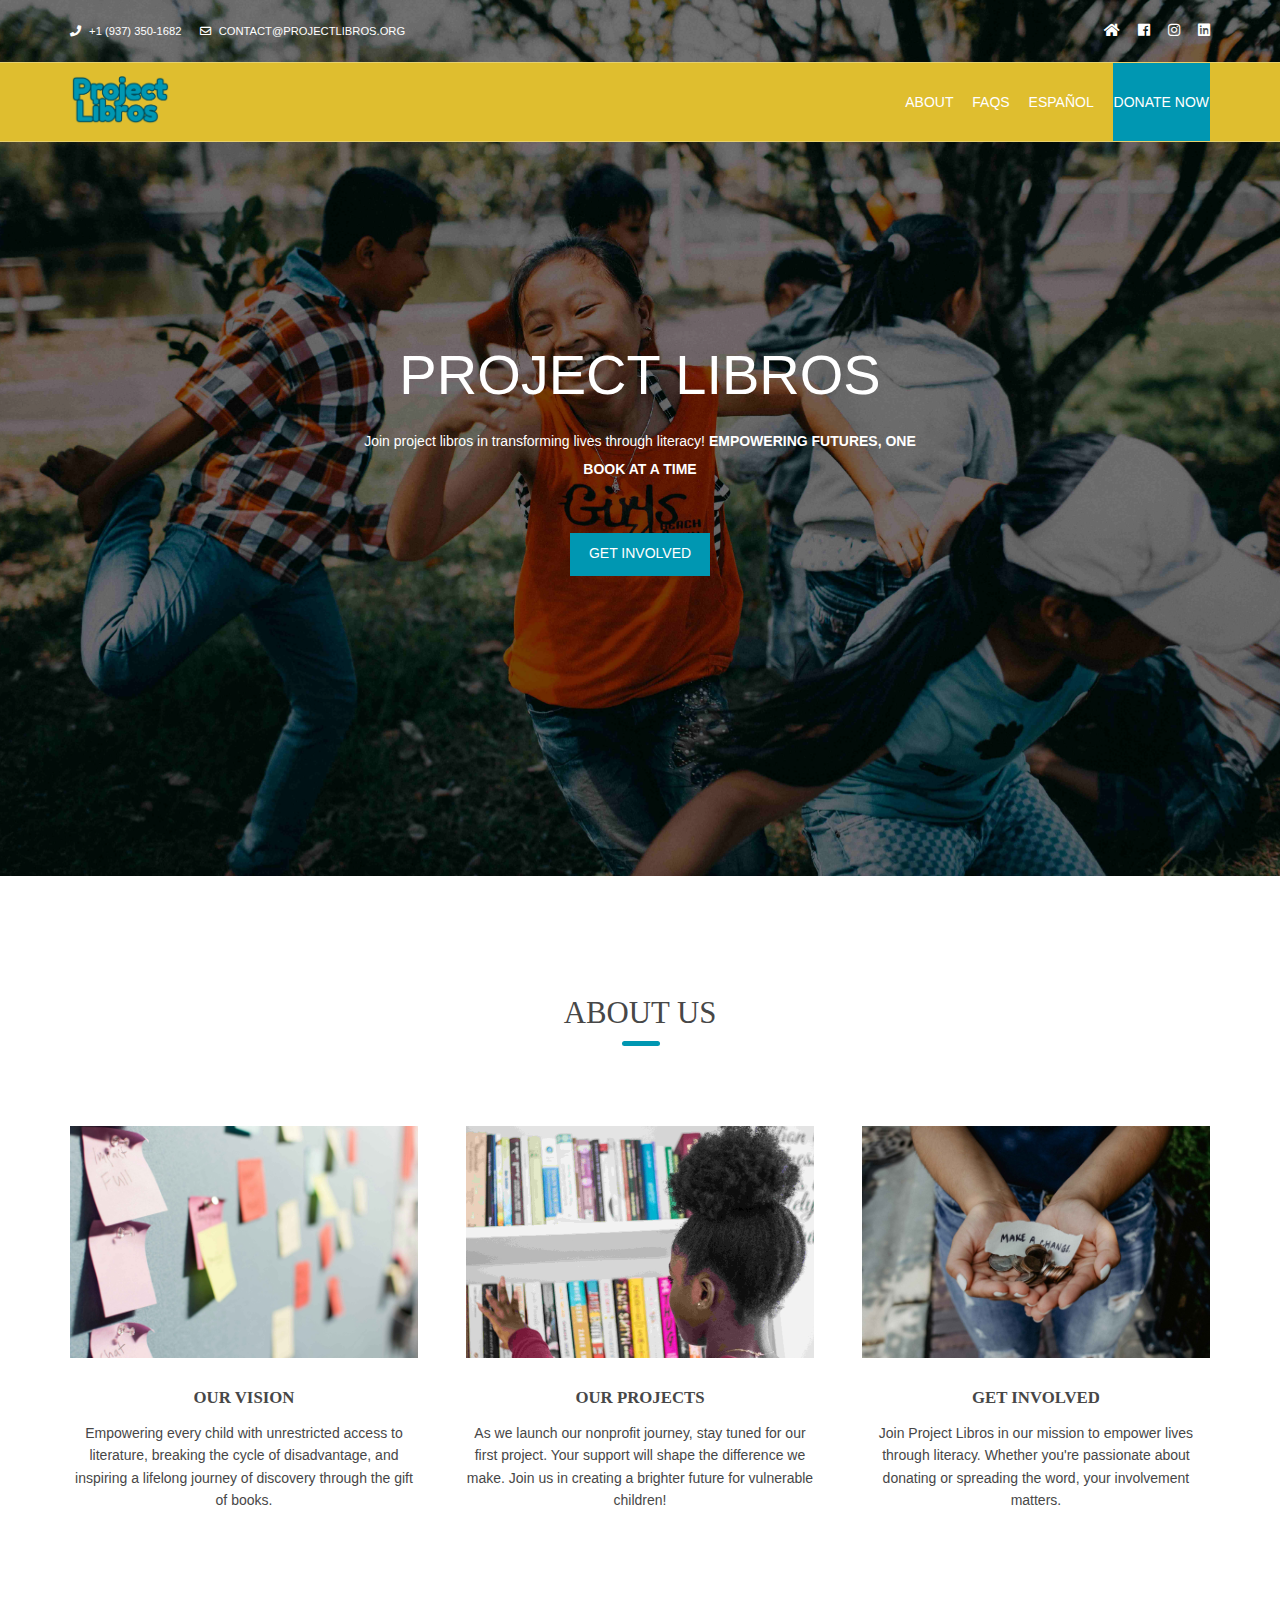
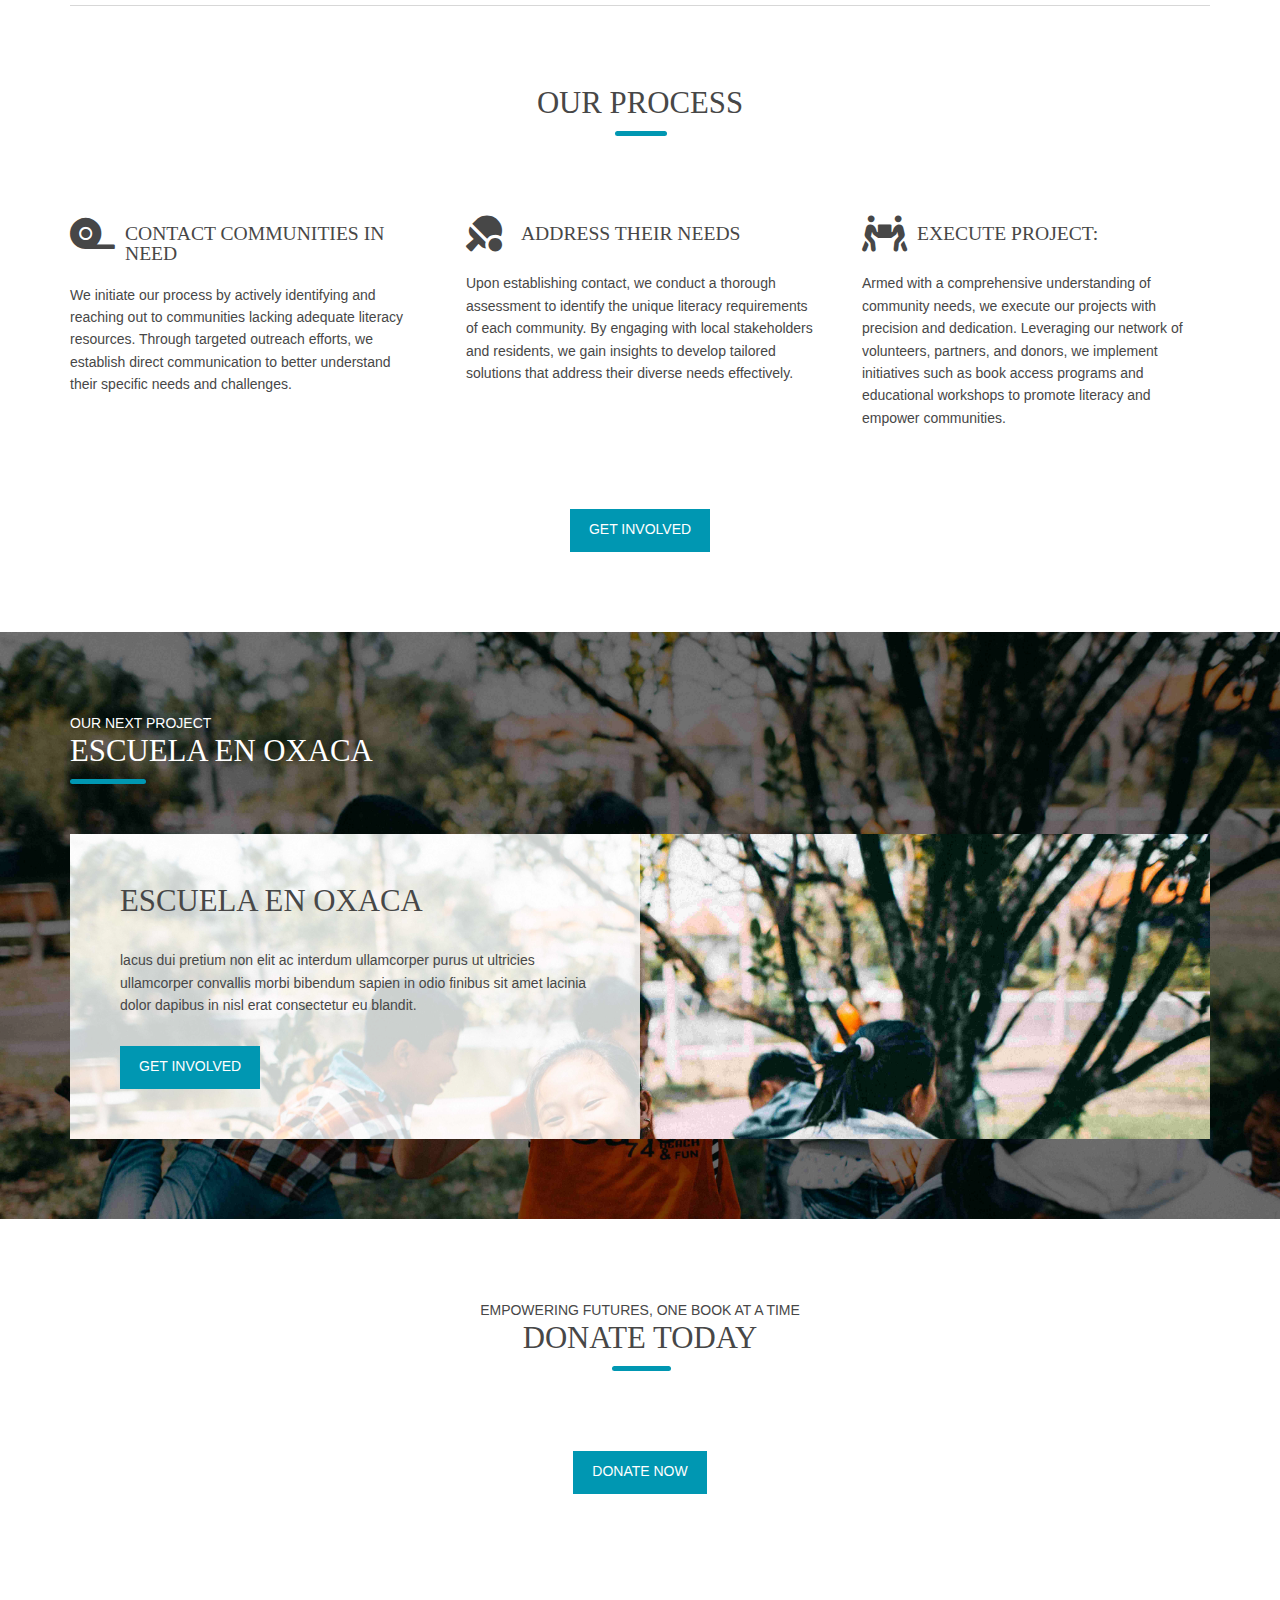
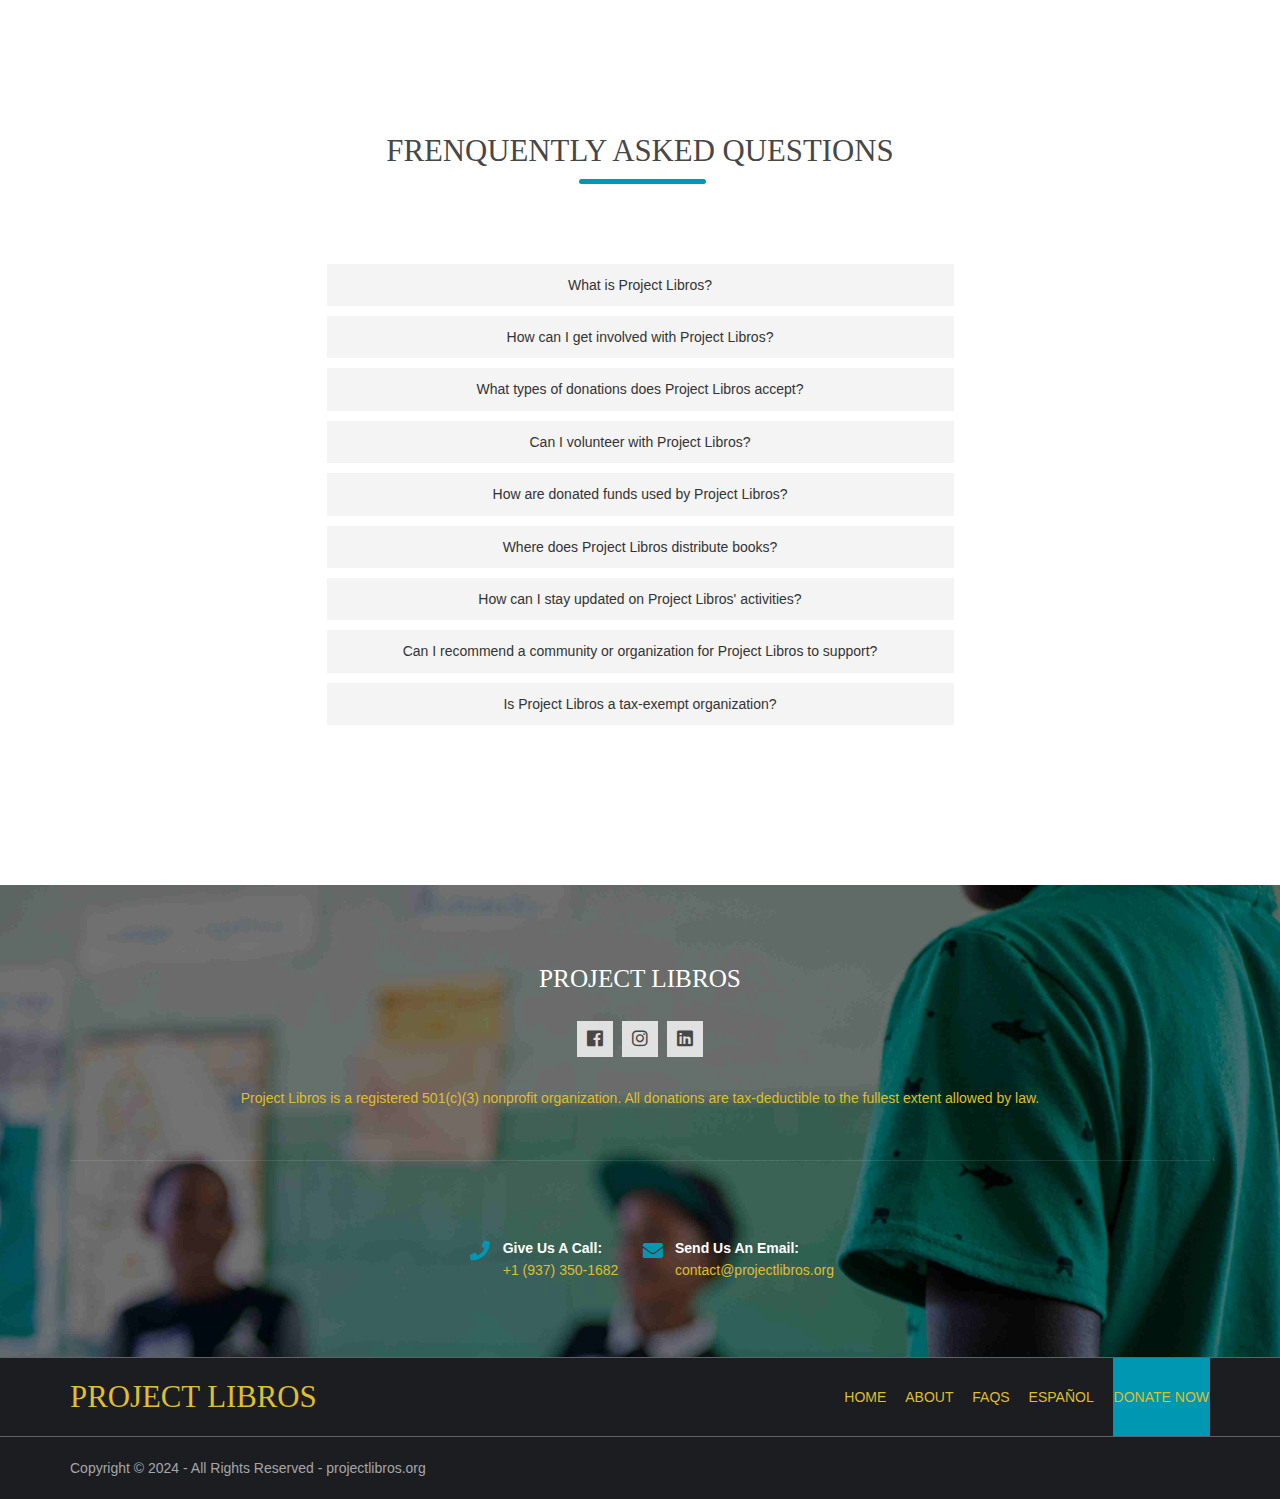
==== index.html @ 29b6b874 "Add files via upload" ====
<!DOCTYPE html>


<html lang="en">
  <head>
    <title>Project Libros</title>
    <meta charset="utf-8">
    <meta name="viewport" content="width=device-width, initial-scale=1.0, maximum-scale=1.0, user-scalable=no">
    <meta name="description" content="Project Libros is a non-profit organization committed to granting access to literature for children confronting distinct challenges, such as foster children, migrant children, and underserved communities. Get involved by donating or volunteering.">
    <meta name="keywords" content="Project Libros, non-profit, literature, children, donation, volunteer, foster children, migrant children, underserved communities">
    <meta name="author" content="Project Libros">
    <link href="layout/styles/layout.css" rel="stylesheet" type="text/css" media="all">
    <link rel="icon" href="/favicon.png" type="image/x-icon">

  </head>
  
<body id="top">
<!-- ################################################################################################ -->
<!-- ################################################################################################ -->
<!-- ################################################################################################ -->
<!-- Top Background Image Wrapper -->
<div class="bgded overlay" style="background-image:url('images/demo/backgrounds/kids_running.jpg');"> 
  <!-- ################################################################################################ -->
  <div class="wrapper row0" style="color:#FFFFFF;">
    <div id="topbar" class="hoc clear">
      <div class="fl_left"> 
        <!-- ################################################################################################ -->
        <ul class="nospace">
          <li><i class="fas fa-phone rgtspace-5"></i> <a href="tel:+1(937)350-1682" style="color:#FFFFFF;">+1 (937) 350-1682</a></li>
          <li><i class="far fa-envelope rgtspace-5"></i><a href="mailto:contact@projectlibros.org" style="color:#FFFFFF;"> contact@projectlibros.org</a></li>
        </ul>
        <!-- ################################################################################################ -->
      </div>
      <div class="fl_right"> 
        <ul class="nospace" style="color:#FFFFFF;">
          <li><a href="index.html"><i class="fas fa-home" style="color:#FFFFFF;"></i></a></li>
          <li><a href="https://www.facebook.com/projectlibros" title="Facebook Link"><i class="fab fa-facebook" style="color:#FFFFFF;"></i></a></li>
          <li><a href="https://www.instagram.com/projectlibros" title="Instagram"><i class="fab fa-instagram" style="color:#FFFFFF;"></i></a></li>
          <li><a href="https://www.linkedin.com/projectlibros" title="Linkedid"><i class="fab fa-linkedin" style="color:#FFFFFF;"></i></a></li>
        </ul>
      </div>
    </div>
  </div>
  
  <div class="wrapper row1" style="background-color:#DFBE2F;">
    <header id="header" class="hoc clear">
      <div id="logo" class="fl_left"> 
        <!-- ################################################################################################ -->
        <a href="/"><img src="images/demo/backgrounds/Logo_PL_.png" alt="Project Libros Logo" style="width: auto; height: 50px; margin-top: -10px;"> </a>
        <!-- ################################################################################################ -->
      </div>
      <nav id="mainav" class="fl_right"> 
        <!-- ################################################################################################ -->
        <ul class="clear">
          <li class="active"><a href="index.html">Home</a></li>
            <li><a href="#introblocks">About</a></li>
              <li><a href="#faqs">FAQs</a></li>
              <li><a href="/pages/Espanol.html">Español</a></li>
              <li><a class="btn" href="https://donorbox.org/project-libros">DONATE NOW</a></li>
        </ul>
      </nav>
    </header>
  </div>
  
  <div id="pageintro" class="hoc clear"> 
    
    <article>
      <h3 class="heading" style="font-family: 'Franklin Gothic Medium', 'Arial Narrow', Arial, sans-serif">Project Libros</h3>
      <p>Join project libros in transforming lives through literacy!
       <b> EMPOWERING FUTURES, ONE BOOK AT A TIME</b>

      </p>
      <footer>
        <ul class="nospace inline pushright">
          <li><a class="btn" href="#">GET INVOLVED</a></li>
        </ul>
      </footer>
    </article>
  </div>
</div>
<div class="wrapper row3">
  <main class="hoc container clear"> 
    <!-- main body -->
    <section id="introblocks" style="margin-top: 40px;">
      <ul class="nospace group btmspace-80">
        <div>
          <div class="sectiontitle">
            <p class="heading underline font-x2">about us</p>
          </div>
  
        </div>
        <li class="one_third first">
          <figure><a class="imgover" href="#"><img src="images/demo/patrick-perkins-ETRPjvb0KM0-unsplash_.jpg" alt=""></a>
            <figcaption>
              <h6 class="heading">Our Vision</h6>
              <p>  Empowering every child with unrestricted access to literature, breaking the cycle of disadvantage, and inspiring a lifelong journey of discovery through the gift of books.              </p>
            </figcaption>
          </figure>
        </li>
        <li class="one_third">
          <figure><a class="imgover" href="#"><img src="images/demo/suad-kamardeen-8PyNdtGL4Bg-unsplash.jpg" alt=""></a>
            <figcaption>
              <h6 class="heading">Our Projects</h6>
              <p>As we launch our nonprofit journey, stay tuned for our first project. Your support will shape the difference we make. Join us in creating a brighter future for vulnerable children!              </p>
            </figcaption>
          </figure>
        </li>
        <li class="one_third">
          <figure><a class="imgover" href="#"><img src="images/demo/katt-yukawa-K0E6E0a0R3A-unsplash__.jpg" alt=""></a>
            <figcaption>
              <h6 class="heading">Get Involved</h6>
              <p>Join Project Libros in our mission to empower lives through literacy. Whether you're passionate about donating or spreading the word, your involvement matters.              </p>
            </figcaption>
          </figure>
        </li>
      </ul>
    </section>
    <!-- ################################################################################################ -->
    <hr class="btmspace-80">
    <!-- ################################################################################################ -->
    <section id="overview">
      <div class="sectiontitle">

        <p class="heading underline font-x2">OUR PROCESS</p>
      </div>
      <ul class="nospace group btmspace-80">
        <li class="one_third">
          <article>
            <div class="clear"><a href="#"><i class="fas fa-tape"></i></a>
              <h6 class="heading">Contact Communities in Need</h6>
            </div>
            <p>We initiate our process by actively identifying and reaching out to communities lacking adequate literacy resources. Through targeted outreach efforts, we establish direct communication to better understand their specific needs and challenges.</p>
          </article>
        </li>
        <li class="one_third">
          <article>
            <div class="clear"><a href="#"><i class="fas fa-table-tennis"></i></a>
              <h6 class="heading">Address Their Needs</h6>
            </div>
            <p>Upon establishing contact, we conduct a thorough assessment to identify the unique literacy requirements of each community. By engaging with local stakeholders and residents, we gain insights to develop tailored solutions that address their diverse needs effectively.            </p>
          </article>
        </li>
        <li class="one_third">
          <article>
            <div class="clear"><a href="#"><i class="fas fa-people-carry"></i></a>
              <h6 class="heading">Execute Project:
              </h6>
            </div>
            <p>Armed with a comprehensive understanding of community needs, we execute our projects with precision and dedication. Leveraging our network of volunteers, partners, and donors, we implement initiatives such as book access programs and educational workshops to promote literacy and empower communities.            </p>
          </article>
        </li>
      </ul>
      <footer class="center"><a class="btn" href="https://donorbox.org/project-libros">GET INVOLVED</a></footer>
    </section>
    <!-- ################################################################################################ -->
    <!-- / main body -->
    <div class="clear"></div>
  </main>
</div>
<!-- ################################################################################################ -->
<!-- ################################################################################################ -->
<!-- ################################################################################################ -->
<div class="bgded overlay" style="background-image:url('images/demo/backgrounds/kids_running.jpg');">
  <section id="splitfifty" class="hoc container clear">
    <div class="sectiontitle">
      <p class="nospace font-xs">OUR NEXT PROJECT</p>
      <p class="heading underline font-x2">ESCUELA EN OXACA</p>
    </div>
    <div class="bgded clear" style="background-image:url('images/demo/backgrounds/kids_running.jpg');"> 
      <!-- ################################################################################################ -->
      <article>
        <h6 class="heading font-x2">ESCUELA EN OXACA</h6>
        <p>lacus dui pretium non elit ac interdum ullamcorper purus ut ultricies ullamcorper convallis morbi bibendum sapien in odio finibus sit amet lacinia dolor dapibus in nisl erat consectetur eu blandit.</p>
        <footer><a class="btn" href="https://donorbox.org/project-libros">GET INVOLVED</a></footer>
      </article>
      <!-- ################################################################################################ -->
    </div>
  </section>
</div>

<div class="wrapper row3">
  <section class="hoc container clear"> 
    <!--  -->
    <div class="sectiontitle">
      <p class="nospace font-xs">EMPOWERING FUTURES, ONE BOOK AT A TIME</p>
      <p class="heading underline font-x2">DONATE TODAY</p>
    </div>
    
    <div class="sectiontitle">
      <a class="btn" href="https://donorbox.org/project-libros">Donate Now</a>

    </div>
  </section>
</div>


<div class="wrapper row3" id="faqs">
  <section class="hoc container clear"> 
    <!--  -->

    <div class="sectiontitle">
      <p class="heading underline font-x2">Frenquently Asked Questions</p>
    </div>

    <div class="sectiontitle">
      <div class="accordion">
        <div class="accordion-item">
          <input type="checkbox" id="accordion-item-1" class="accordion-item-toggle">
          <label for="accordion-item-1" class="accordion-item-title">What is Project Libros?</label>
          <div class="accordion-item-content">
            <p>Project Libros is a non-profit organization committed to granting access to literature for children confronting distinct challenges, such as foster children, migrant children, and underserved communities.</p>
          </div>
        </div>
    
        <div class="accordion-item">
          <input type="checkbox" id="accordion-item-2" class="accordion-item-toggle">
          <label for="accordion-item-2" class="accordion-item-title">How can I get involved with Project Libros?</label>
          <div class="accordion-item-content">
            <p>You can get involved by making a monetary or in-kind donation, or by spreading the word on social media. Your support helps us make a meaningful impact on the lives of at-risk youth.</p>
          </div>
        </div>
    
        <div class="accordion-item">
          <input type="checkbox" id="accordion-item-3" class="accordion-item-toggle">
          <label for="accordion-item-3" class="accordion-item-title">What types of donations does Project Libros accept?</label>
          <div class="accordion-item-content">
            <p>Project Libros welcomes both monetary and in-kind donations. Monetary contributions help us purchase books and cover operational costs, while in-kind donations of new or gently used books are also appreciated.</p>
          </div>
        </div>
    
        <div class="accordion-item">
          <input type="checkbox" id="accordion-item-4" class="accordion-item-toggle">
          <label for="accordion-item-4" class="accordion-item-title">Can I volunteer with Project Libros?</label>
          <div class="accordion-item-content">
            <p>Yes! We value volunteers who share our passion for literacy and community impact. Reach out via email or Instagram for more information on volunteer opportunities.</p>
          </div>
        </div>
    
        <div class="accordion-item">
          <input type="checkbox" id="accordion-item-5" class="accordion-item-toggle">
          <label for="accordion-item-5" class="accordion-item-title">How are donated funds used by Project Libros?</label>
          <div class="accordion-item-content">
            <p>Donated funds are used to purchase books, cover operational expenses, and support various initiatives that promote literacy among at-risk youth.</p>
          </div>
        </div>
    
        <div class="accordion-item">
          <input type="checkbox" id="accordion-item-6" class="accordion-item-toggle">
          <label for="accordion-item-6" class="accordion-item-title">Where does Project Libros distribute books?</label>
          <div class="accordion-item-content">
            <p>We distribute books to at-risk youth across the United States and Latin America, focusing on foster children, migrant children, and underserved communities.</p>
          </div>
        </div>
    
        <div class="accordion-item">
          <input type="checkbox" id="accordion-item-7" class="accordion-item-toggle">
          <label for="accordion-item-7" class="accordion-item-title">How can I stay updated on Project Libros' activities?</label>
          <div class="accordion-item-content">
            <p>Follow us on social media platforms to stay connected with our journey and impact.</p>
          </div>
        </div>
    
        <div class="accordion-item">
          <input type="checkbox" id="accordion-item-8" class="accordion-item-toggle">
          <label for="accordion-item-8" class="accordion-item-title">Can I recommend a community or organization for Project Libros to support?</label>
          <div class="accordion-item-content">
            <p>Absolutely! We welcome suggestions for communities and organizations that could benefit from our initiatives. Contact us with your recommendations.</p>
          </div>
        </div>
    
        <div class="accordion-item">
          <input type="checkbox" id="accordion-item-9" class="accordion-item-toggle">
          <label for="accordion-item-9" class="accordion-item-title">Is Project Libros a tax-exempt organization?</label>
          <div class="accordion-item-content">
            <p>Yes, Project Libros is a registered 501(c)(3) nonprofit organization. Donations are tax-deductible to the extent permitted by law.</p>
          </div>
        </div>
    
      </div>
    </div>
  
  </section>
</div>

<div class="bgded overlay row4" style="background-image:url('images/demo/backgrounds/tyler-lagalo-Sfe-nQMz2h0-unsplash-.jpg');">
  <footer id="footer" class="hoc clear"> 
    <!-- ################################################################################################ -->
    <div class="center btmspace-50">
      <h6 class="heading">Project Libros</h6>
      <ul class="faico clear">
        <li><a class="faicon-facebook" href="#"><i class="fab fa-facebook"></i></a></li>
        <li><a class="faicon-instagram" href="#"><i class="fab fa-instagram"></i></a></li>
        <li><a class="faicon-linkedin" href="#"><i class="fab fa-linkedin"></i></a></li>
      </ul>
      <p class="nospace" style="color:#DFBE2F;" >Project Libros is a registered 501(c)(3) nonprofit organization. All donations are tax-deductible to the fullest extent allowed by law.</p>
    </div>
    <div id="ctdetails" class="clear" style="display: flex;
    justify-content: center;
    align-items: center;">
      <ul class="nospace clear">
        <li class="col-sm-6" style="width: 50%; float: left;">
          <div class="block clear"><a href="#"><i class="fas fa-phone"></i></a> <span style="color:#DFBE2F;"><strong>Give us a call:</strong> <a  style="color:#DFBE2F;" href="tel:+1(937)350-1682">+1 (937) 350-1682</a></span></div>
        </li>
        <li class="col-sm-6" style="width: 50%; float: right;">
          <div class="block clear"><a href="#"><i class="fas fa-envelope"></i></a> <span  style="color:#DFBE2F;"><strong>Send us an email:</strong> <a  style="color:#DFBE2F;" href="mailto:contact@projectlibros.org"> contact@projectlibros.org</a></span></div>
        </li>
      </ul>
    </div>
    <!-- ################################################################################################ -->
  </footer>
</div>
<div class="wrapper row1">
  <header id="header" class="hoc clear">
    <div id="logo" class="fl_left"> 
      <!-- ################################################################################################ -->
      <h1><a href="index.html">Project Libros</a></h1>
      <!-- ################################################################################################ -->
    </div>
    <nav id="mainav" class="fl_right"> 
      <!-- ################################################################################################ -->
      <ul class="clear">
        <li class="active"><a href="index.html">Home</a></li>
          <li><a href="#introblocks">About</a></li>
            <li><a href="#faqs">FAQs</a></li>
            <li><a href="/pages/Espanol.html">Español</a></li>
            <li><a class="btn" href="https://donorbox.org/project-libros">DONATE NOW</a></li>
      </ul>
    </nav>
  </header>
</div>
<div class="wrapper row5">
  <div id="copyright" class="hoc clear"> 
    <!-- ################################################################################################ -->
    <p class="fl_center">Copyright &copy; 2024 - All Rights Reserved - <a href="https://www.projectlibros.org">projectlibros.org</a></p>
  </div>
</div>
<!-- ################################################################################################ -->
<!-- ################################################################################################ -->
<!-- ################################################################################################ -->
<a id="backtotop" href="#top"><i class="fas fa-chevron-up"></i></a>
<!-- JAVASCRIPTS -->
<script src="layout/scripts/jquery.min.js"></script>
<script src="layout/scripts/jquery.backtotop.js"></script>
<script src="layout/scripts/jquery.mobilemenu.js"></script>
</body>
</html>
---- layout/styles/layout.css ----
@charset "utf-8";

@import url("fontawesome-free/css/fontawesome-all.min.css");
@import url("framework.css");

/* Rows
--------------------------------------------------------------------------------------------------------------- */
.row0, .row0 a{}
.row1{border:solid; border-width:1px 0;}
.row2, .row2 a{}
.row3, .row3 a{}
.row4, .row4 a{}
.row5, .row5 a{}


/* Top Bar
--------------------------------------------------------------------------------------------------------------- */
#topbar{padding:20px 0; font-size:.8rem; text-transform:uppercase;}

#topbar ul li{display:inline-block; margin-right:15px;}
#topbar ul li:last-child{margin-right:0; padding-right:0; border-right:none;}
#topbar i{line-height:normal;}
#topbar > div:nth-of-type(2) i{font-size:1rem;}


/* Header
--------------------------------------------------------------------------------------------------------------- */
#header{}

#header #logo{margin:22px 0 0 0;}
#header #logo h1{margin:0; padding:0; font-size:2.2rem; text-transform:uppercase;}


/* Page Intro
--------------------------------------------------------------------------------------------------------------- */
#pageintro{padding:200px 0 300px;}/* 300px => 100px for #introblocks negative margin */

#pageintro article, #pageintro article p{display:block; max-width:75%; margin:0 auto; text-align:center;}
#pageintro article p{max-width:65%; line-height:2rem;}
#pageintro .heading{margin-bottom:20px; font-size:4rem;}
#pageintro footer{margin-top:50px;}


/* Content Area
--------------------------------------------------------------------------------------------------------------- */
.container{padding:80px 0;}

/* Content */
.container .content{}

.sectiontitle{display:block; max-width:55%; margin:0 auto 80px; text-align:center;}
.sectiontitle *{margin:0;}

/* Introblocks - x3 */
#introblocks{display:block; position:relative; margin:-180px 0 0 0; z-index:1; text-align:center;}/* 180px => 100px + container padding */
#introblocks figure{}
#introblocks figure figcaption{display:block; padding:30px 0 0 0; text-align:center;}
#introblocks figure figcaption > a{}
#introblocks figure figcaption .heading{font-size:1.2rem; font-weight:700; margin-bottom:0;}
#introblocks figure figcaption .heading.underline::after{left:50%; margin-left:-12%;}

/* Overview - for services etc. */
#overview{}
#overview li{margin-bottom:50px;}
#overview li:nth-last-child(-n+3){margin-bottom:0;}/* Removes bottom margin from the last three items - margin is restored in the media queries when items stack */
#overview li:nth-child(3n+1){margin-left:0; clear:left;}/* Removes the need to add class="first" */
#overview article{}
#overview article *{margin:0; padding:0;}
#overview article > div{display:block; position:relative; min-height:36px; margin:0 0 20px 0; padding:8px 0 0 55px;}
#overview article > div *{line-height:1;}
#overview article > div i{display:block; position:absolute; top:0; left:0; font-size:36px;}
#overview article > div .heading{}
#overview article p{}

/* Split Fifty */
#splitfifty{}
#splitfifty *{margin:0;}
#splitfifty > .sectiontitle{max-width:none; margin:0 0 50px 0; text-align:left;}
#splitfifty > .sectiontitle .heading.underline::after{left:0; margin-left:0;}
#splitfifty > div:nth-of-type(2) article{display:block; float:left; width:50%; padding:50px;}
#splitfifty > div:nth-of-type(2) article *{margin:0 0 30px 0;}
#splitfifty > div:nth-of-type(2) article .heading{}
#splitfifty > div:nth-of-type(2) article p{}
#splitfifty > div:nth-of-type(2) article footer, #splitfifty > div:nth-of-type(2) article footer a{margin:0;}
#splitfifty.disright > div:nth-of-type(2) article{float:right;}/* Display the block to the right, instead of left - depends on your preference */








/* Comments */
#comments ul{margin:0 0 40px 0; padding:0; list-style:none;}
#comments li{margin:0 0 10px 0; padding:15px;}
#comments .avatar{float:right; margin:0 0 10px 10px; padding:3px; border:1px solid;}
#comments address{font-weight:bold;}
#comments time{font-size:smaller;}
#comments .comcont{display:block; margin:0; padding:0;}
#comments .comcont p{margin:10px 5px 10px 0; padding:0;}

#comments form{display:block; width:100%;}
#comments input, #comments textarea{width:100%; padding:10px; border:1px solid;}
#comments textarea{overflow:auto;}
#comments div{margin-bottom:15px;}
#comments input[type="submit"], #comments input[type="reset"]{display:inline-block; width:auto; min-width:150px; margin:0; padding:8px 5px; cursor:pointer;}

/* Sidebar */
.container .sidebar{}

.sidebar .sdb_holder{margin-bottom:50px;}
.sidebar .sdb_holder:last-child{margin-bottom:0;}


/* Footer
--------------------------------------------------------------------------------------------------------------- */
#footer{padding:80px 0;}

#footer .heading{margin-bottom:50px; font-size:1.2rem;}

#footer > div:first-of-type .heading{margin-bottom:20px; text-transform:uppercase; font-size:1.8rem;}
#footer > div:first-of-type .faico{margin-bottom:30px;}

#footer input, #footer button{border:1px solid;}
#footer input{display:block; width:100%; padding:8px;}
#footer button{padding:8px 18px 10px; text-transform:uppercase; font-weight:400; cursor:pointer;}

#footer .linklist li{display:block; margin-bottom:15px; padding:0 0 15px 0; border-bottom:1px solid;}
#footer .linklist li:last-child{margin:0; padding:0; border:none;}
#footer .linklist li::before, #footer .linklist li::after{display:table; content:"";}
#footer .linklist li, #footer .linklist li::after{clear:both;}

#footer .contact{}
#footer .contact.linklist li, #footer .contact.linklist li:last-child{position:relative; padding-left:40px;}
#footer .contact li *{margin:0; padding:0; line-height:1.6;}
#footer .contact li i{display:block; position:absolute; top:0; left:0; width:30px; font-size:16px; text-align:center;}

#footer .latestimg{}
#footer .latestimg > li{display:inline-block; float:left; width:30%; margin:0 0 5% 5%;}
#footer .latestimg > li:nth-last-child(-n+3){margin-bottom:0;}/* Removes bottom margin from the last three items - margin is restored in the media queries when items stack */
#footer .latestimg > li:nth-child(3n+1){margin-left:0; clear:left;}/* Removes the need to add class="first" */
#footer .latestimg > li img{width:100%;}/* Force the image to resize to take the full space - may have to be changed for tablets, depends on personal preference */
#footer .latestimg > li a.imgover{display:block;}

#footer #ctdetails{padding-top:80px; border-top:1px solid;}
#footer #ctdetails ul{}
#footer #ctdetails ul li{}
#footer #ctdetails ul li div{position:relative; min-height:30px; padding:0 0 0 35px; line-height:1;}
#footer #ctdetails ul li div i{position:absolute; top:0; left:0; width:25px; height:23px; font-size:20px; text-align:center;}
#footer #ctdetails ul li div span{display:block;}
#footer #ctdetails ul li div strong{display:block; margin:0 0 8px 0; text-transform:capitalize;}


/* Copyright
--------------------------------------------------------------------------------------------------------------- */
#copyright{padding:20px 0;}
#copyright *{margin:0; padding:0;}


/* Transition Fade
This gives a smooth transition to "ALL" elements used in the layout - other than the navigation form used in mobile devices
If you don't want it to fade all elements, you have to list the ones you want to be faded individually
Delete it completely to stop fading
--------------------------------------------------------------------------------------------------------------- */
*, *::before, *::after{transition:all .3s ease-in-out;}
#mainav form *{transition:none !important;}


/* ------------------------------------------------------------------------------------------------------------ */
/* ------------------------------------------------------------------------------------------------------------ */
/* ------------------------------------------------------------------------------------------------------------ */
/* ------------------------------------------------------------------------------------------------------------ */
/* ------------------------------------------------------------------------------------------------------------ */


/* Navigation
--------------------------------------------------------------------------------------------------------------- */
nav ul, nav ol{margin:0; padding:0; list-style:none;}

#mainav, #breadcrumb, .sidebar nav{line-height:normal;}
#mainav .drop::after, #mainav li li .drop::after, #breadcrumb li a::after, .sidebar nav a::after{position:absolute; font-family:"Helvetica"; font-weight:900; font-size:10px; line-height:10px;}

/* Top Navigation */
#mainav{}
#mainav ul{text-transform:uppercase;}
#mainav ul ul{position:absolute; width:180px; text-transform:none; z-index:9999;}
#mainav ul ul ul{left:180px; top:0;}
#mainav li{display:inline-block; position:relative; margin:0 15px 0 0; padding:0;}
#mainav li:last-child{margin-right:0;}
#mainav li li{width:100%; margin:0;}
#mainav li a{display:block; padding:30px 0;}
#mainav li li a{border:solid; border-width:0 0 1px 0;}
#mainav .drop{padding-left:15px;}
#mainav li li a, #mainav li li .drop{display:block; margin:0; padding:10px 15px;}
#mainav .drop::after, #mainav li li .drop::after{content:"\f0d7";}
#mainav .drop::after{top:35px; left:5px;}
#mainav li li .drop::after{top:15px; left:5px;}
#mainav ul ul{visibility:hidden; opacity:0;}
#mainav ul li:hover > ul{visibility:visible; opacity:1;}

#mainav form{display:none; width:100%; margin:0; padding:0;}
#mainav form select, #mainav form select option{display:block; cursor:pointer; outline:none;}
#mainav form select{width:100%; padding:5px; border:none;}
#mainav form select option{margin:5px; padding:0; border:none;}

/* Breadcrumb */
#breadcrumb{padding:150px 0 30px;}
#breadcrumb ul{margin:0; padding:0; list-style:none; text-transform:uppercase;}
#breadcrumb li{display:inline-block; margin:0 6px 0 0; padding:0;}
#breadcrumb li a{display:block; position:relative; margin:0; padding:0 12px 0 0; font-size:12px;}
#breadcrumb li a::after{top:4px; right:0; content:"\f0da";}
#breadcrumb li:last-child a{margin:0; padding:0;}
#breadcrumb li:last-child a::after{display:none;}
#breadcrumb .heading{margin:0; font-size:2rem;}

/* Sidebar Navigation */
.sidebar nav{display:block; width:100%;}
.sidebar nav li{margin:0 0 3px 0; padding:0;}
.sidebar nav a{display:block; position:relative; margin:0; padding:5px 10px 5px 15px; text-decoration:none; border:solid; border-width:0 0 1px 0;}
.sidebar nav a::after{top:10px; left:5px; content:"\f0da";}
.sidebar nav ul ul a{padding-left:35px;}
.sidebar nav ul ul a::after{left:25px;}
.sidebar nav ul ul ul a{padding-left:55px;}
.sidebar nav ul ul ul a::after{left:45px;}

/* Pagination */
.pagination{display:block; width:100%; text-align:center; clear:both;}
.pagination li{display:inline-block; margin:0 2px 0 0;}
.pagination li:last-child{margin-right:0;}
.pagination a, .pagination strong{display:block; padding:8px 11px; border:1px solid; background-clip:padding-box; font-weight:normal;}

/* Back to Top */
#backtotop{z-index:999; display:inline-block; position:fixed; visibility:hidden; bottom:20px; right:20px; width:36px; height:36px; line-height:36px; font-size:16px; text-align:center; opacity:.2;}
#backtotop i{display:block; width:100%; height:100%; line-height:inherit;}
#backtotop.visible{visibility:visible; opacity:.5;}
#backtotop:hover{opacity:1;}


/* Tables
--------------------------------------------------------------------------------------------------------------- */
table, th, td{border:1px solid; border-collapse:collapse; vertical-align:top;}
table, th{table-layout:auto;}
table{width:100%; margin-bottom:15px;}
th, td{padding:5px 8px;}
td{border-width:0 1px;}


/* Gallery
--------------------------------------------------------------------------------------------------------------- */
#gallery{display:block; width:100%; margin-bottom:50px;}
#gallery figure figcaption{display:block; width:100%; clear:both;}
#gallery li{margin-bottom:30px;}


/* Font Awesome Social Icons
--------------------------------------------------------------------------------------------------------------- */
.faico{margin:0; padding:0; list-style:none;}
.faico li{display:inline-block; margin:8px 5px 0 0; padding:0; line-height:normal;}
.faico li:last-child{margin-right:0;}
.faico a{display:inline-block; width:36px; height:36px; line-height:36px; font-size:18px; text-align:center;}

.faico a{color:#474747; background-color:rgba(255,255,255,.8);}
.faico a:hover{color:#FFFFFF;}

.faicon-facebook:hover{background-color:#3B5998;}
.faicon-instagram:hover{background-color:#3B5998;}
.faicon-linkedin:hover{background-color:#0E76A8;}



/* ------------------------------------------------------------------------------------------------------------ */
/* ------------------------------------------------------------------------------------------------------------ */
/* ------------------------------------------------------------------------------------------------------------ */
/* ------------------------------------------------------------------------------------------------------------ */
/* ------------------------------------------------------------------------------------------------------------ */


/* Colours
--------------------------------------------------------------------------------------------------------------- */
body{color:#DFBE2F; background-color:#1C1D21;}
a{color:#0097B2	;}
a:active, a:focus{background:transparent !important;}/* IE10 + 11 Bugfix - prevents grey background */
hr, .borderedbox{border-color:#D7D7D7;}
label span{color:#FF0000; background-color:inherit;}
input:focus, textarea:focus, *:required:focus{border-color:#DFBE2F !important;}

.overlay{color:#FFFFFF; background-color:inherit;}
.overlay::after{color:inherit; background-color:rgba(0,0,0,.55);}
.overlay.light{color:#474747;}
.overlay.light::after{background-color:rgba(255,255,255,.7);}

.btn, .btn.inverse:hover{color:#FFFFFF; background-color:#0097B2; border-color:#0097B2;}
.btn:hover, .btn.inverse{color:inherit; background-color:transparent; border-color:inherit;}

.imgover:hover::before{background-color:rgba(251,171,69,.5);/* #DFBE2F */}
.imgover, .imgover:hover::after{color:#FFFFFF;}

.heading.underline::after{background-color:#0097B2;}


/* Rows */
.row0{}
.row1{border-color:rgba(255,255,255,.3);}
.row2{color:#474747; background-color:#F4F4F4;}
.row3{color:#474747; background-color:#FFFFFF;}
.row4{color:#A5A6AA; background-color:#27282E;}
.row5, .row5 a{color:#A5A6AA; background-color:#1C1D21;}


/* Top Bar */
#topbar #searchform{color:#DFBE2F;}
#topbar #searchform:hover{}
#topbar #searchform input{color:#FFFFFF; background:#FA8D0A;}
#topbar #searchform button{color:#FFFFFF; background:transparent;}


/* Header */
#header #logo h1 a{color:inherit;}


/* Page Intro */
#pageintro{color:#FFFFFF;}


/* Content Area */
#overview article a{color:inherit;}
#overview article:hover a{color:#DFBE2F;}

#splitfifty article{color:#474747; background-color:rgba(255,255,255,.8);}
#splitfifty article:hover{background-color:#FFFFFF;}

.team figure, .latest article{box-shadow:0px 0px 15px rgba(0,0,0,.1);}
.team figure:hover{color:#FFFFFF; background-color:#DFBE2F;}

#stats > li{border-color:#D7D7D7;}
#stats > li i{color:rgba(0,0,0,.2);}
#stats > li:hover i{color:rgba(0,0,0,.6);}

#testimonials blockquote{color:#474747; background-color:rgba(255,255,255,.8);}
#testimonials:hover blockquote{background-color:#FFFFFF;}
#testimonials blockquote::before{color:rgba(0,0,0,.1);}
#testimonials blockquote::after{border-top-color:rgba(255,255,255,.8);}
#testimonials:hover blockquote::after{border-top-color:#FFFFFF;}


/* Latest */
#latest article:hover{box-shadow:0px 0px 15px rgba(0,0,0,.1);}
#latest article .meta, #latest article .meta a{color:#FFFFFF; background-color:#1C1D21;}
#latest article .excerpt{border-color:#D7D7D7;}


/* Footer */
#footer .heading, #footer #ctdetails ul li div strong{color:#FFFFFF;}
#footer hr, #footer .borderedbox, #footer .linklist li, #footer #ctdetails{border-color:rgba(255,255,255,.1);}

#footer input, #footer button{border-color:transparent;}
#footer input{color:#474747; background-color:rgba(255,255,255,.8);}
#footer input:focus{border-color:#DFBE2F;}
#footer button{color:#FFFFFF; background-color:#DFBE2F;}
#footer button:hover{color:inherit; background-color:transparent; border-color:inherit;}


/* Navigation */
#mainav{}
#mainav li a{color:inherit;}
#mainav .active a, #mainav a:hover, #mainav li:hover > a{color:#DFBE2F; background-color:inherit;}
#mainav li li a, #mainav .active li a{color:#FFFFFF; background-color:rgba(251,171,69,.5);/* #DFBE2F */ border-color:rgba(251,171,69,.5);}
#mainav li li:hover > a, #mainav .active .active > a{color:#FFFFFF; background-color:#DFBE2F;}
#mainav form select{color:#474747; background-color:#FFFFFF;}

#breadcrumb a{color:inherit; background-color:inherit;}
#breadcrumb li:last-child a{color:#DFBE2F;}

.container .sidebar nav a{color:inherit; border-color:#D7D7D7;}
.container .sidebar nav a:hover{color:#DFBE2F;}

.pagination a, .pagination strong{border-color:#D7D7D7;}
.pagination .current *{color:#FFFFFF; background-color:#DFBE2F;}

#backtotop{color:#FFFFFF; background-color:#DFBE2F;}


/* Tables + Comments */
table, th, td, #comments .avatar, #comments input, #comments textarea{border-color:#D7D7D7;}
th{color:#FFFFFF; background-color:#373737;}
tr, #comments li, #comments input[type="submit"], #comments input[type="reset"]{color:inherit; background-color:#FBFBFB;}
tr:nth-child(even), #comments li:nth-child(even){color:inherit; background-color:#F7F7F7;}
table a, #comments a{background-color:inherit;}


/* ------------------------------------------------------------------------------------------------------------ */
/* ------------------------------------------------------------------------------------------------------------ */
/* ------------------------------------------------------------------------------------------------------------ */
/* ------------------------------------------------------------------------------------------------------------ */
/* ------------------------------------------------------------------------------------------------------------ */


/* Media Queries
--------------------------------------------------------------------------------------------------------------- */
@-ms-viewport{width:device-width;}


/* Max Wrapper Width - Laptop, Desktop etc.
--------------------------------------------------------------------------------------------------------------- */
@media screen and (min-width:1140px){
	.hoc{max-width:1140px;}
}

@media screen and (min-width:978px) and (max-width:1140px){
	.hoc{max-width:95%;}
}


/* Mobile Devices
--------------------------------------------------------------------------------------------------------------- */
@media screen and (max-width:978px){
	.hoc{max-width:90%;}

	#topbar{}

	#header{padding:30px 0;}
	#header #logo{margin-top:0;}

	#mainav{}
	#mainav ul{display:none;}
	#mainav form{display:block; margin-top:2px;}

	#breadcrumb{}

	.container{}
	#comments input[type="reset"]{margin-top:10px;}
	.pagination li{display:inline-block; margin:0 5px 5px 0;}

	#footer{}

	#copyright{}
	#copyright p:first-of-type{margin-bottom:10px;}
}

@media screen and (max-width:750px){
	.imgl, .imgr{display:inline-block; float:none; margin:0 0 10px 0;}
	.fl_left, .fl_right{display:block; float:none;}
	.group .group > *:last-child, .clear .clear > *:last-child, .clear .group > *:last-child, .group .clear > *:last-child{margin-bottom:0;}/* Experimental - Needs more testing in different situations, stops double margin when stacking */
	.one_half, .one_third, .two_third, .one_quarter, .two_quarter, .three_quarter{display:block; float:none; width:auto; margin:0 0 30px 0;}

	#topbar{text-align:center;}
	#topbar > div:first-of-type ul{margin:0 0 10px 0;}
	#topbar #searchform{display:none;}/* This is personal preference - remove if not required */

	#header{text-align:center;}
	#header #logo{margin:0 0 15px 0;}

	#pageintro article, #pageintro article p{max-width:none;}
	#pageintro .heading{font-size:2rem;}

	.sectiontitle{max-width:none;}
	
	#introblocks > ul{margin:0 auto 80px;}
	#introblocks > ul, #latest article{max-width:348px;}/* Restrict the width to the one_third grid element */
	.team figure{max-width:300px;}/* Restrict the width to the image width */
	#introblocks > ul > li, #overview li:nth-last-child(-n+3){margin-bottom:50px;}
	#introblocks > ul > li:last-child, #overview li:last-child{margin-bottom:0;}
	#splitfifty > div:nth-of-type(2) article{display:block; float:none; width:100%;}

	#footer .latestimg > li, #footer .latestimg > li:nth-last-child(-n+3){display:inline-block; float:none; width:auto; margin:0 5% 5% 0;}
	#footer .latestimg > li:last-child{margin-bottom:0;}
	#footer .latestimg > li img{width:auto;}
}

@media screen and (min-width:450px) and (max-width:750px){
	#stats > li{width:50%; margin-bottom:50px;}
	#stats > li:nth-child(even){border:none;}
	#stats > li:nth-last-child(-n+2){margin-bottom:0;}
}

@media screen and (max-width:450px){
	#topbar > div:first-of-type ul li{display:block; margin:0;}

	#splitfifty > div:nth-of-type(2) article, #testimonials ul, #latest article .excerpt{padding:20px;}
	#stats > li{float:none; width:100%; margin-bottom:25px; padding-bottom:25px;}
	#stats > li, #stats > li:nth-child(even){border-width:0 0 1px 0;}
	#stats > li:last-child{margin:25px 0 0 0; padding-bottom:0;}
}

/* Other
--------------------------------------------------------------------------------------------------------------- */
@media screen and (max-width:650px){
	.scrollable{display:block; width:100%; margin:0 0 30px 0; padding:0 0 15px 0; overflow:auto; overflow-x:scroll;}
	.scrollable table{margin:0; padding:0; white-space:nowrap;}

	.inline li{display:block; margin-bottom:10px;}
	.pushright li{margin-right:0;}

	.font-x2{font-size:1.6rem;}
	.font-x3{font-size:1.8rem;}
}

.accordion-item {
  margin-bottom: 10px;
}

.accordion-item-toggle {
  display: none;
}

.accordion-item-title {
  background-color: #f4f4f4;
  color: #333;
  cursor: pointer;
  display: block;
  padding: 10px;
}

.accordion-item-content {
  background-color: #fff;
  border: 1px solid #ccc;
  border-top: none;
  display: none;
  padding: 10px;
}

.accordion-item-toggle:checked + .accordion-item-title + .accordion-item-content {
  display: block;
}
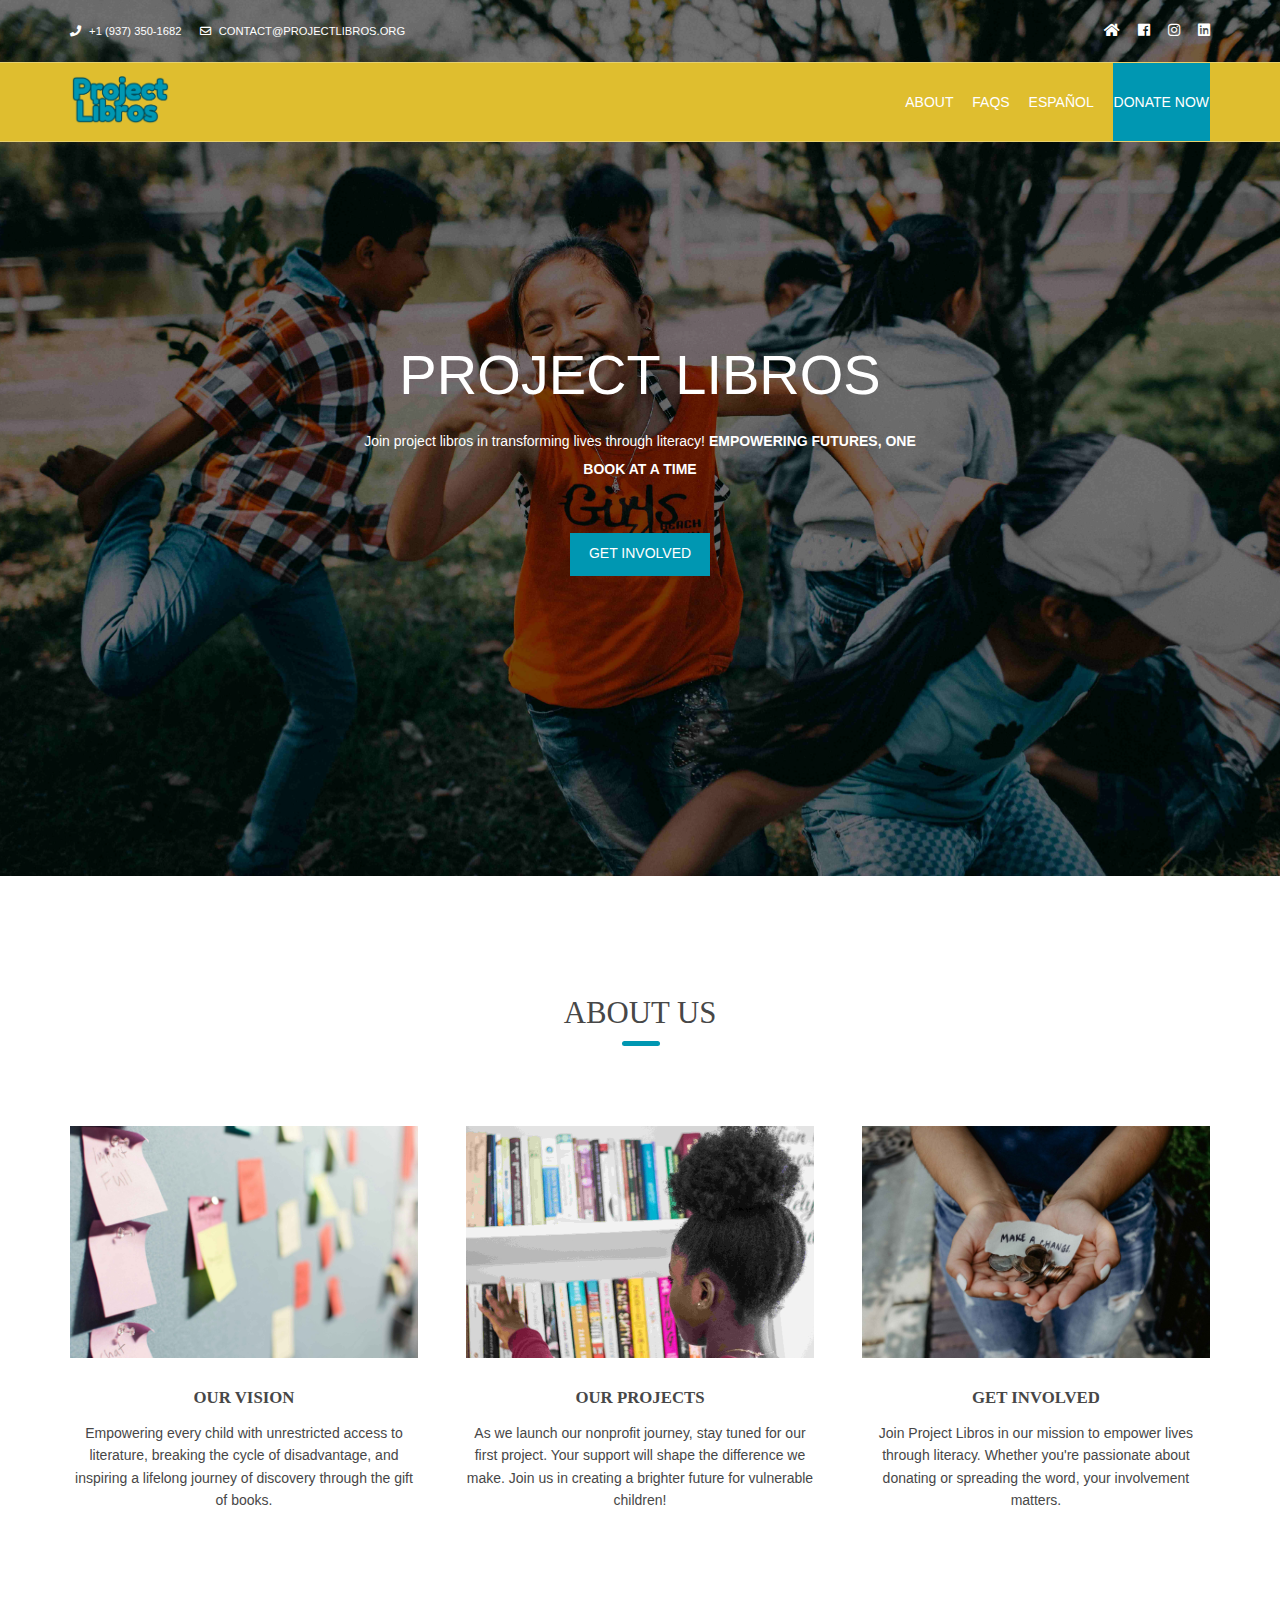
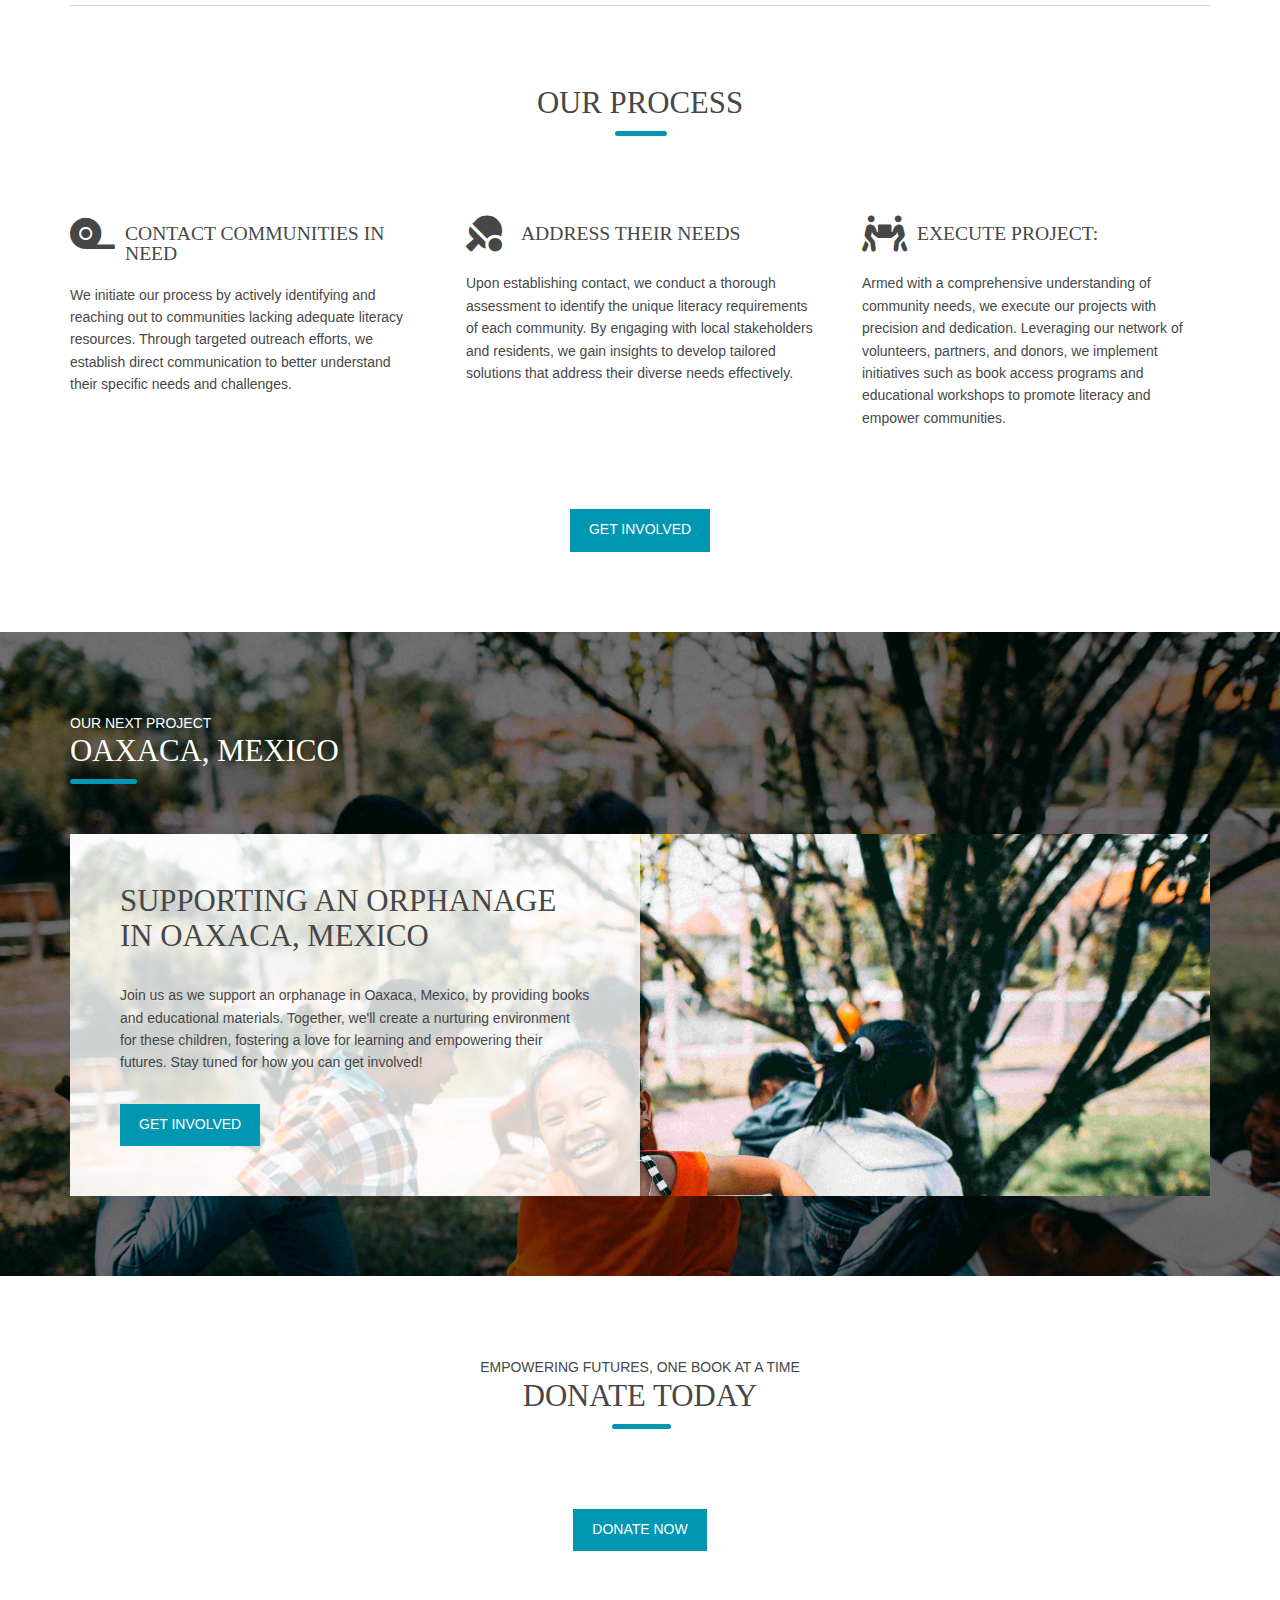
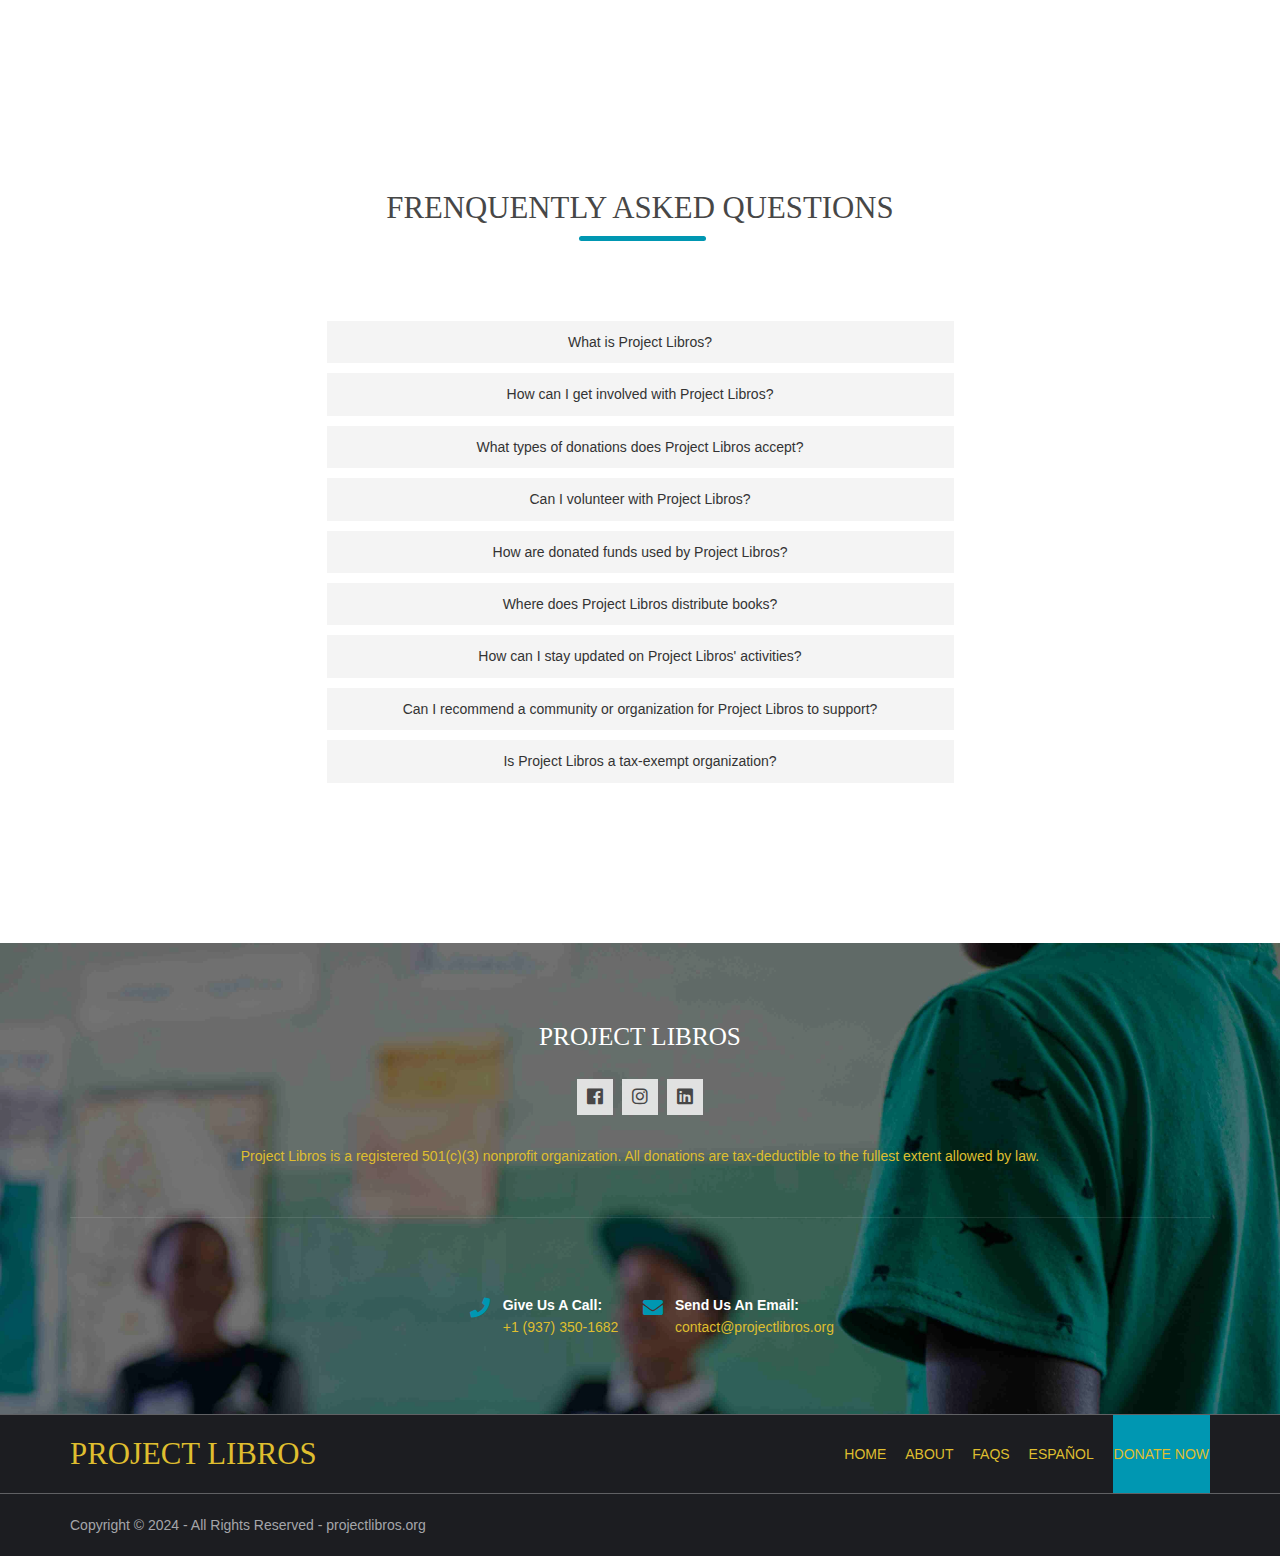
==== commit 0609ec4a: "Update index.html" ====
--- a/index.html
+++ b/index.html
@@ -72,7 +72,7 @@
       </p>
       <footer>
         <ul class="nospace inline pushright">
-          <li><a class="btn" href="#">GET INVOLVED</a></li>
+          <li><a class="btn" href="https://donorbox.org/project-libros">GET INVOLVED</a></li>
         </ul>
       </footer>
     </article>
@@ -164,13 +164,13 @@
   <section id="splitfifty" class="hoc container clear">
     <div class="sectiontitle">
       <p class="nospace font-xs">OUR NEXT PROJECT</p>
-      <p class="heading underline font-x2">ESCUELA EN OXACA</p>
+      <p class="heading underline font-x2">Oaxaca, Mexico</p>
     </div>
     <div class="bgded clear" style="background-image:url('images/demo/backgrounds/kids_running.jpg');"> 
       <!-- ################################################################################################ -->
       <article>
-        <h6 class="heading font-x2">ESCUELA EN OXACA</h6>
-        <p>lacus dui pretium non elit ac interdum ullamcorper purus ut ultricies ullamcorper convallis morbi bibendum sapien in odio finibus sit amet lacinia dolor dapibus in nisl erat consectetur eu blandit.</p>
+        <h6 class="heading font-x2">Supporting an Orphanage in Oaxaca, Mexico</h6>
+        <p>Join us as we support an orphanage in Oaxaca, Mexico, by providing books and educational materials. Together, we'll create a nurturing environment for these children, fostering a love for learning and empowering their futures. Stay tuned for how you can get involved!</p>
         <footer><a class="btn" href="https://donorbox.org/project-libros">GET INVOLVED</a></footer>
       </article>
       <!-- ################################################################################################ -->
@@ -343,4 +343,4 @@
 <script src="layout/scripts/jquery.backtotop.js"></script>
 <script src="layout/scripts/jquery.mobilemenu.js"></script>
 </body>
-</html>+</html>
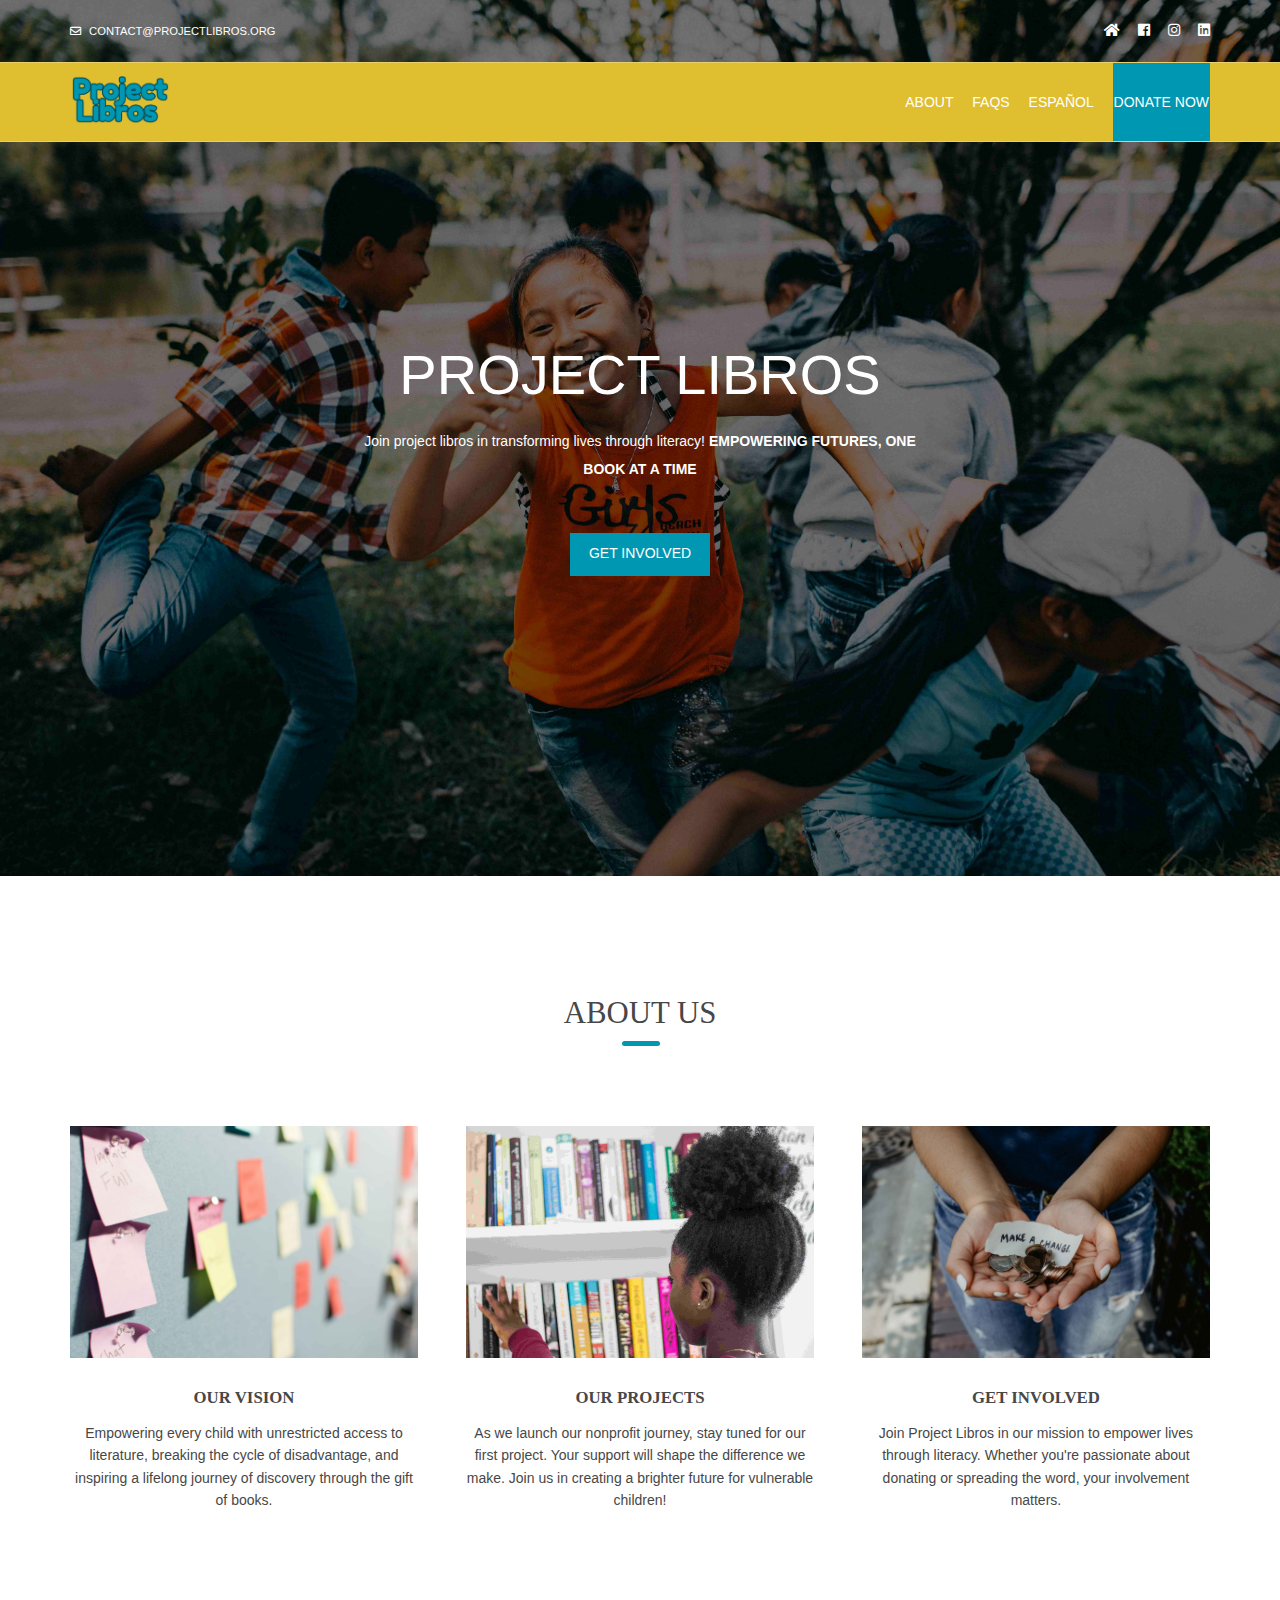
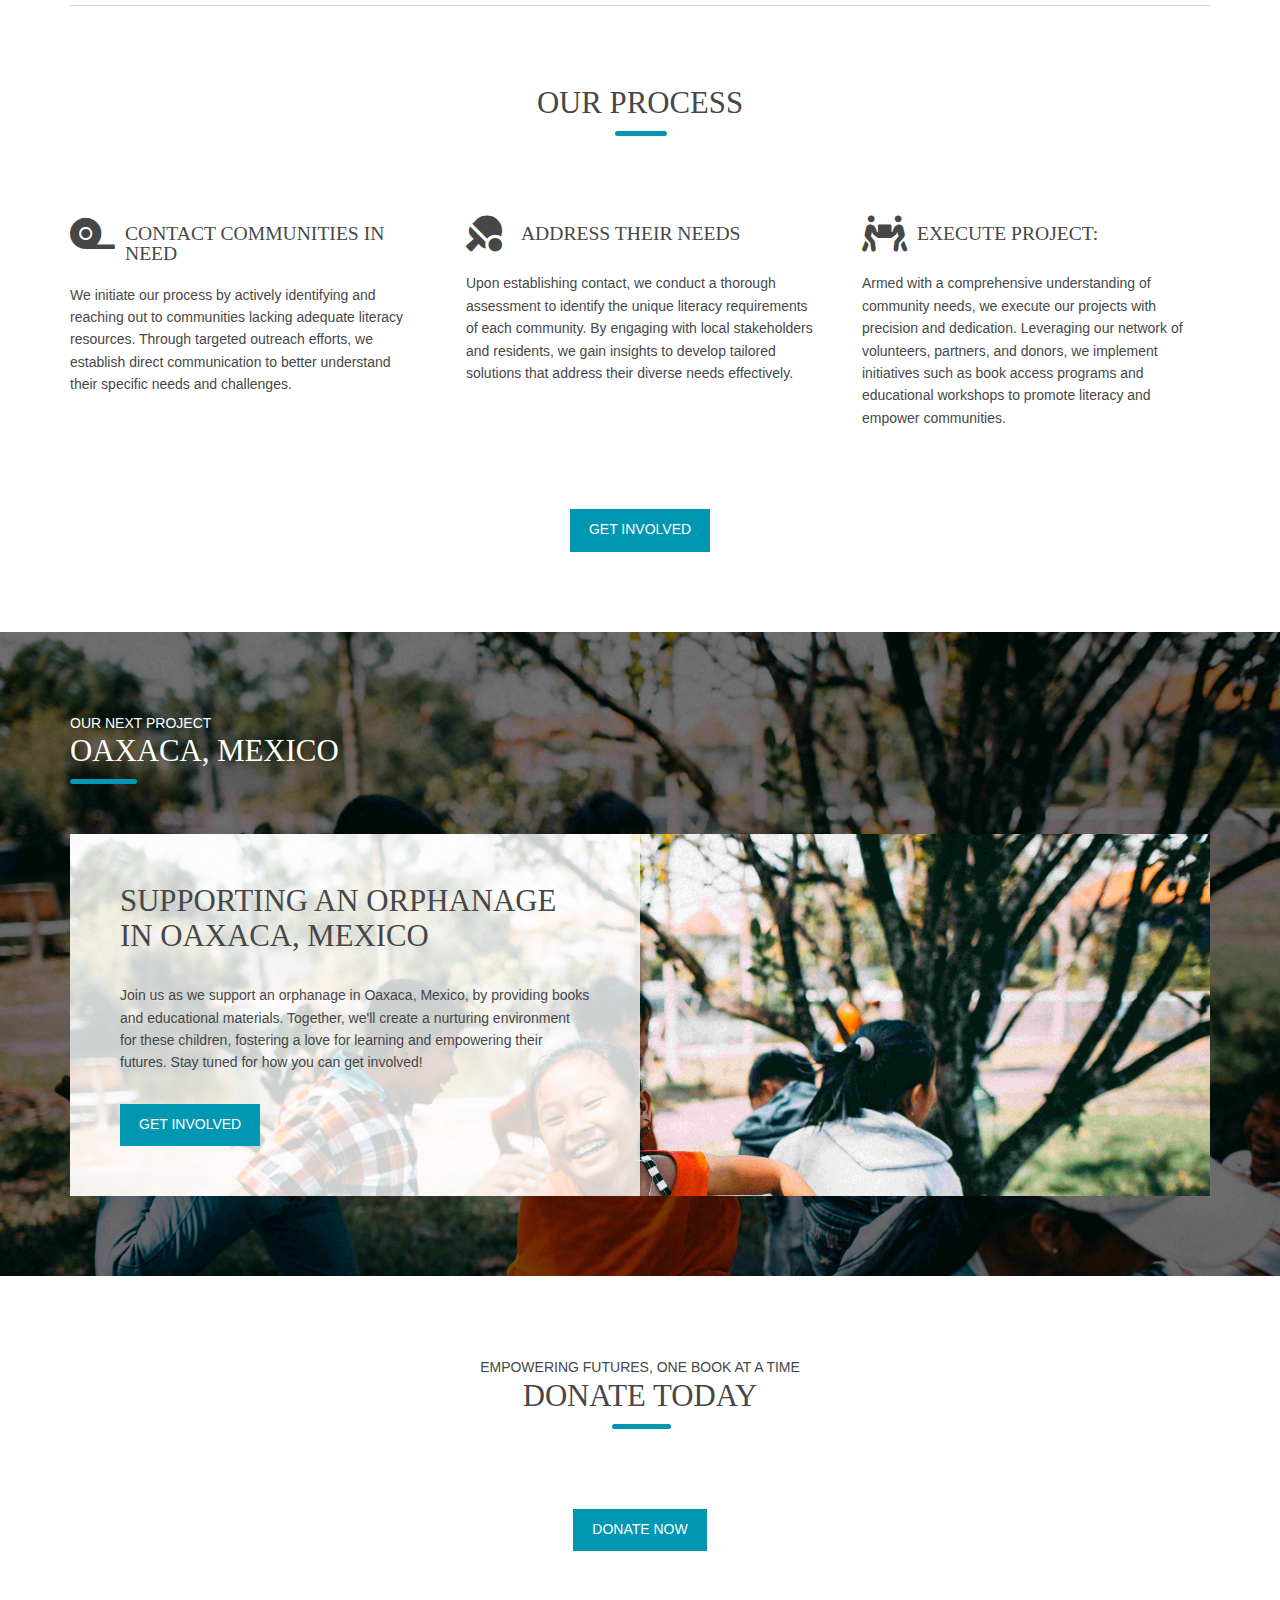
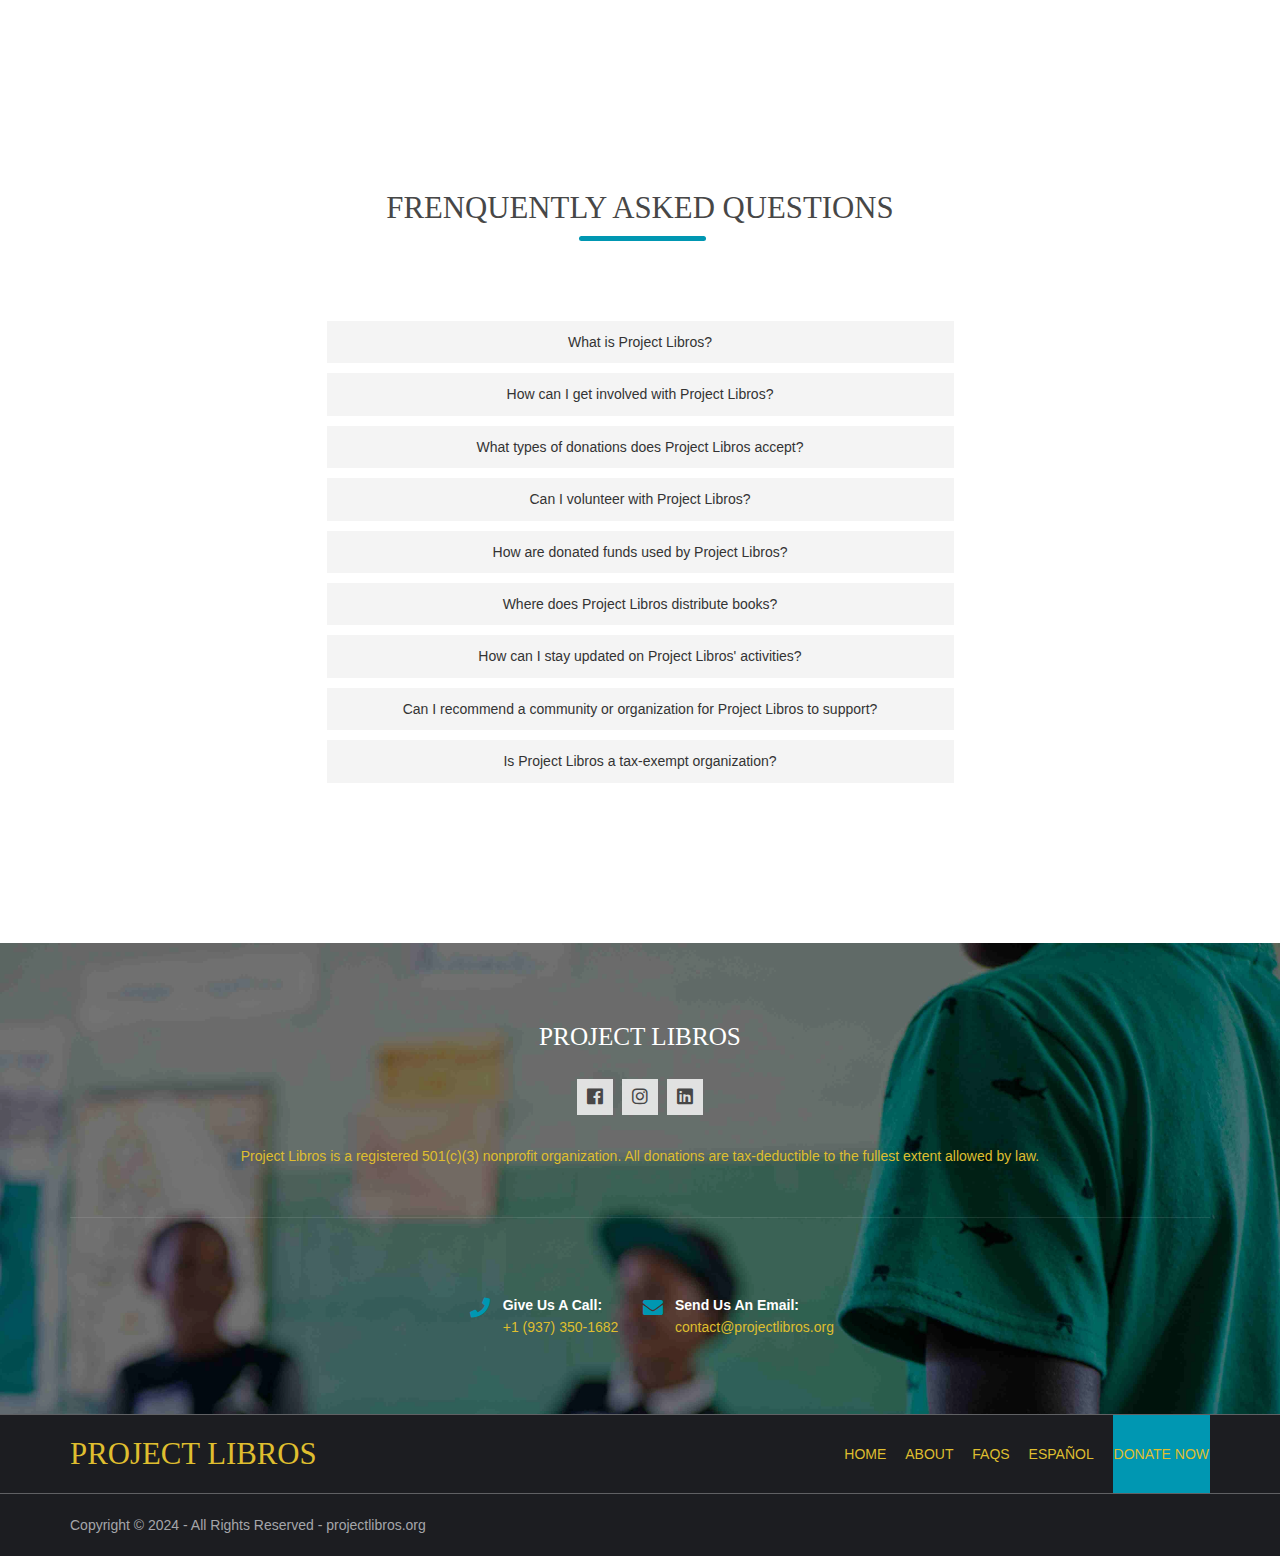
==== commit 5988ae4b: "Update index.html" ====
--- a/index.html
+++ b/index.html
@@ -26,7 +26,6 @@
       <div class="fl_left"> 
         <!-- ################################################################################################ -->
         <ul class="nospace">
-          <li><i class="fas fa-phone rgtspace-5"></i> <a href="tel:+1(937)350-1682" style="color:#FFFFFF;">+1 (937) 350-1682</a></li>
           <li><i class="far fa-envelope rgtspace-5"></i><a href="mailto:contact@projectlibros.org" style="color:#FFFFFF;"> contact@projectlibros.org</a></li>
         </ul>
         <!-- ################################################################################################ -->
@@ -36,7 +35,7 @@
           <li><a href="index.html"><i class="fas fa-home" style="color:#FFFFFF;"></i></a></li>
           <li><a href="https://www.facebook.com/projectlibros" title="Facebook Link"><i class="fab fa-facebook" style="color:#FFFFFF;"></i></a></li>
           <li><a href="https://www.instagram.com/projectlibros" title="Instagram"><i class="fab fa-instagram" style="color:#FFFFFF;"></i></a></li>
-          <li><a href="https://www.linkedin.com/projectlibros" title="Linkedid"><i class="fab fa-linkedin" style="color:#FFFFFF;"></i></a></li>
+          <li><a href="https://www.linkedin.com/company/projectlibros/" title="Linkedid"><i class="fab fa-linkedin" style="color:#FFFFFF;"></i></a></li>
         </ul>
       </div>
     </div>
@@ -55,7 +54,7 @@
           <li class="active"><a href="index.html">Home</a></li>
             <li><a href="#introblocks">About</a></li>
               <li><a href="#faqs">FAQs</a></li>
-              <li><a href="/pages/Espanol.html">Español</a></li>
+              <li><a href="/Espanol.html">Español</a></li>
               <li><a class="btn" href="https://donorbox.org/project-libros">DONATE NOW</a></li>
         </ul>
       </nav>
@@ -288,9 +287,9 @@
     <div class="center btmspace-50">
       <h6 class="heading">Project Libros</h6>
       <ul class="faico clear">
-        <li><a class="faicon-facebook" href="#"><i class="fab fa-facebook"></i></a></li>
-        <li><a class="faicon-instagram" href="#"><i class="fab fa-instagram"></i></a></li>
-        <li><a class="faicon-linkedin" href="#"><i class="fab fa-linkedin"></i></a></li>
+        <li><a class="faicon-facebook" href="https://www.facebook.com/projectlibros"><i class="fab fa-facebook"></i></a></li>
+        <li><a class="faicon-instagram" href="https://www.instagram.com/projectlibros"><i class="fab fa-instagram"></i></a></li>
+        <li><a class="faicon-linkedin" href="https://www.linkedin.com/company/projectlibros/"><i class="fab fa-linkedin"></i></a></li>
       </ul>
       <p class="nospace" style="color:#DFBE2F;" >Project Libros is a registered 501(c)(3) nonprofit organization. All donations are tax-deductible to the fullest extent allowed by law.</p>
     </div>
@@ -322,7 +321,7 @@
         <li class="active"><a href="index.html">Home</a></li>
           <li><a href="#introblocks">About</a></li>
             <li><a href="#faqs">FAQs</a></li>
-            <li><a href="/pages/Espanol.html">Español</a></li>
+            <li><a href="/Espanol.html">Español</a></li>
             <li><a class="btn" href="https://donorbox.org/project-libros">DONATE NOW</a></li>
       </ul>
     </nav>
